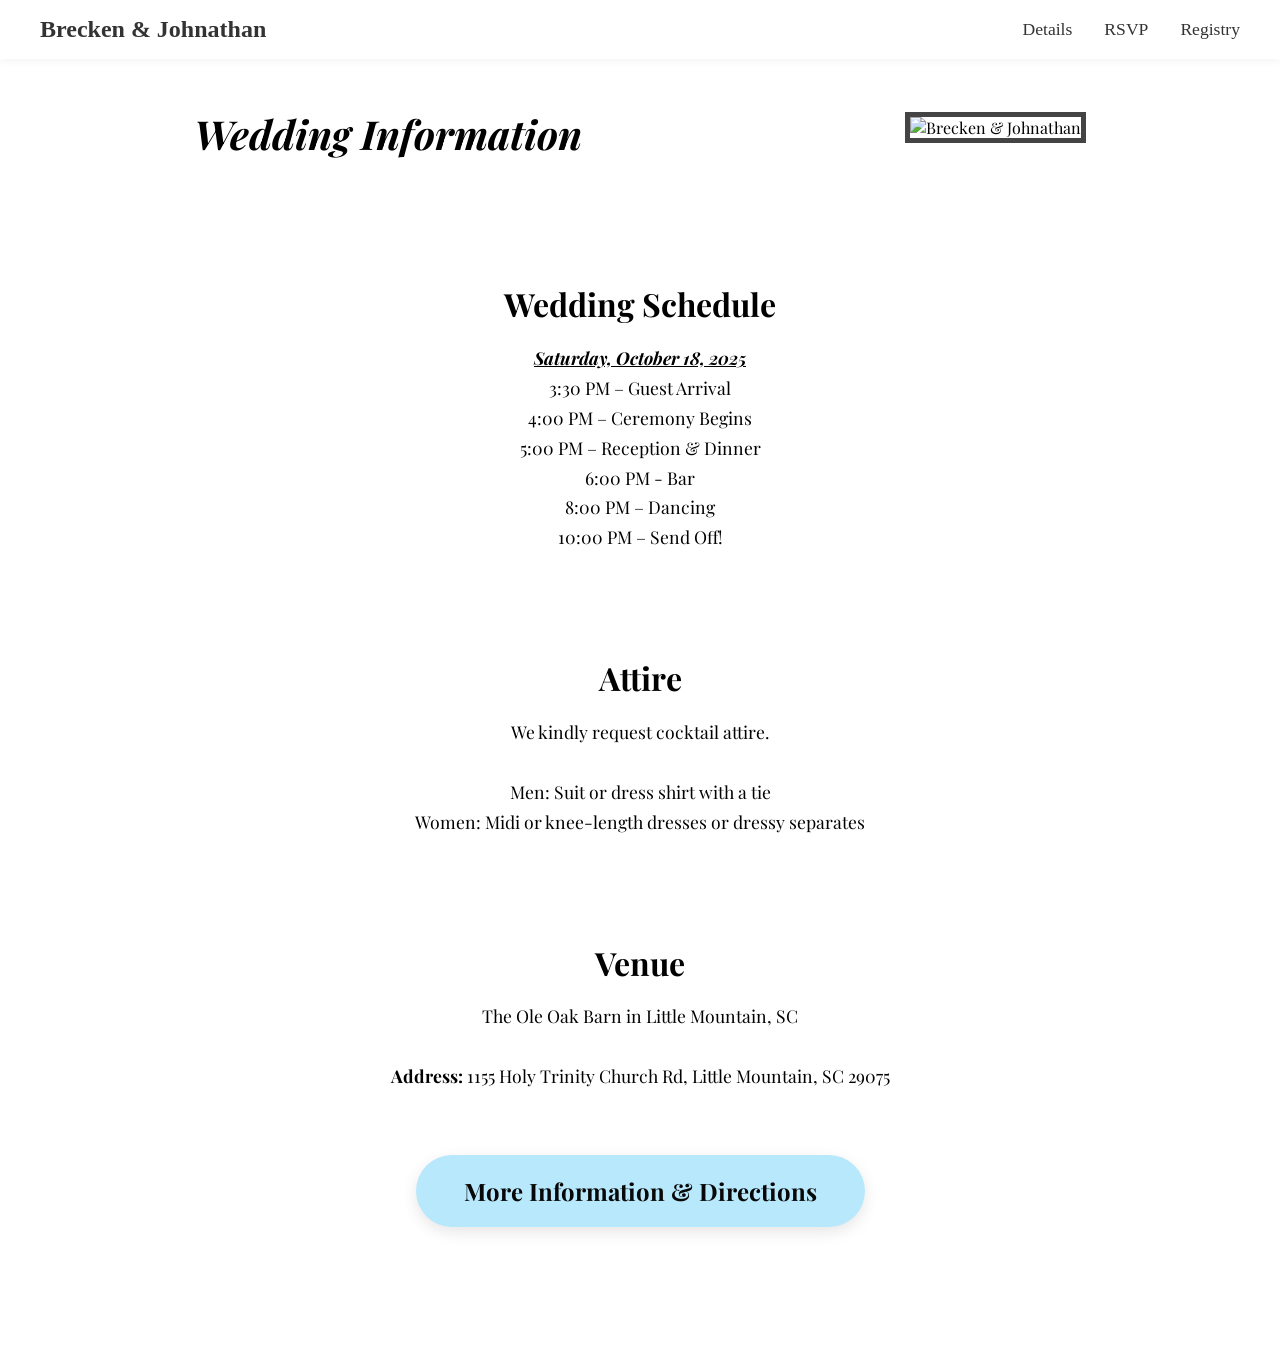
==== details.html @ dc2cf3fb "Add files via upload" ====
<!DOCTYPE html>
<html lang="en">
    <head>
        <meta charset="UTF-8" />
        <meta name="viewport" content="width=device-width, initial-scale=1.0" />
        <title>Quinn's Wedding</title>
        <link rel="stylesheet" href="style.css" />
      </head>
      
<body>
    <nav class="navbar">
        <div class="nav-container">
          <a href="index.html" class="logo">Brecken & Johnathan</a>
      
          <div class="menu-toggle" id="mobile-menu">
            <span></span>
            <span></span>
            <span></span>
          </div>
      
          <ul class="nav-links" id="nav-links">
            <li><a href="index.html">Details</a></li>
            <li><a href="https://duke.qualtrics.com/jfe/form/SV_1TUlJREQml8gJNk">RSVP</a></li>
            <li><a href="https://www.amazon.com/wedding/registry/YRT7P6FN5E8E">Registry</a></li>
          </ul>
        </div>
      </nav>
      
      

  <div class="container">
    <div class="text-section">
      <h1><em>Wedding Information</em></h1>
      <!--- <a class="button" href="#">Our Story</a> -->
    </div>
    <div class="image-section">
      <img src="images/infopic.JPG" alt="Brecken & Johnathan">
    </div>
  </div>


  <html lang="en">
  <head>
    <meta charset="UTF-8" />
    <meta name="viewport" content="width=device-width, initial-scale=1.0"/>
    <title>Quinn Wedding Website</title>
    <link href="https://fonts.googleapis.com/css2?family=Playfair+Display:wght@500;700&display=swap" rel="stylesheet" />
    <style>
      html {
        scroll-behavior: smooth;
      }
  
      body {
        margin: 0;
        font-family: 'Playfair Display', serif;
        background-color: #fff;
        color: #000;
      }
  
      .section {
        padding: 0px 20px 60px 20px;
        max-width: 900px;
        margin: 0 auto;
      }
  
      .section h2 {
        text-align: center;
        font-size: 2rem;
        font-weight: 700;
        margin-bottom: 0.1rem;
      }
  
      .section p {
        font-size: 1.1rem;
        line-height: 1.7;
        text-align: center;
      }
  
      .section img {
        display: block;
        max-width: 300px;
        width: 100%;
        margin: 2rem auto;
        border: 3px solid #444;
      }
  
      /* Welcome Block */
      .hero {
        display: flex;
        flex-wrap: wrap;
        align-items: center;
        justify-content: center;
        padding: 120px 30px 60px 30px;
      }
  
      .hero .text {
        flex: 1;
        min-width: 300px;
        max-width: 600px;
        padding: 10px;
      }
  
      .hero .text h1 {
        font-size: 2.6rem;
        font-weight: 700;
        margin-bottom: 2px;
      }
  
      .hero .text p {
        font-size: 1.2rem;
        font-weight: 500;
      }
  
      .hero img {
        flex: 1;
        max-width: 400px;
        width: 100%;
        border: 3px solid #333;
        margin: 20px;
      }
  
      @media (max-width: 768px) {
        .hero {
          flex-direction: column;
        }
  
        .navbar a {
          display: inline-block;
          margin: 0.5rem 0.75rem;
        }
  
        .section h2 {
          font-size: 1.6rem;
        }

        .venue-button {
            display: inline-block;
            margin-top: 20px;
            padding: 12px 24px;
            background-color: #333;
            color: #fff;
            font-size: 1rem;
            text-decoration: none;
            border-radius: 5px;
            font-family: 'Playfair Display', serif;
            transition: background 0.3s ease;
        }
        .button-wrapper {
            text-align: center;
            margin: 2rem 0
            }

        .pretty-button {
            background-color: #f3e8e2; /* Soft blush tone */
            color: #5a4742;           /* Warm neutral brown */
            font-family: 'Playfair Display', serif;
            font-size: 1rem;
            padding: 12px 28px;
            border: 1.5px solid #e6d6cf;
            border-radius: 40px;
            text-decoration: none;
            transition: all 0.3s ease;
            display: inline-block;
            }

        .pretty-button:hover {
            background-color: #e6d6cf;
            color: #3c2e2a;
            border-color: #d2bfb7;
            }
        .venue-button:hover {
            background-color: #555;
}

}


    </style>
  </head>
  <body>
  
    <!-- Schedule -->
    <section class="section" id="schedule">
      <h2>Wedding Schedule</h2>
      <p>
        <em><u><b>Saturday, October 18, 2025</b></u></em><br>
        3:30 PM – Guest Arrival<br>
        4:00 PM – Ceremony Begins<br>
        5:00 PM – Reception & Dinner<br>
        6:00 PM - Bar<br>
        8:00 PM – Dancing<br>
        10:00 PM – Send Off!
      </p>
      <!----<img src="schedule-photo.jpg" alt="Wedding decor"> !--->
    </section>
  
    <!-- Attire -->
    <section class="section" id="attire">
      <h2>Attire</h2>
      <p>
        We kindly request cocktail attire.<br><br>
        Men: Suit or dress shirt with a tie<br>
        Women: Midi or knee-length dresses or dressy separates
      </p>
      <!----<img src="attire-photo.jpg" alt="Attire inspiration"> !---->
    </section>
  
    <!-- Venue -->
    <section class="section" id="venue">
      <h2>Venue</h2>
      <p>
        The Ole Oak Barn in Little Mountain, SC<br><br>
        <strong>Address:</strong> 1155 Holy Trinity Church Rd, Little Mountain, SC 29075
      </p>
      <div class="rsvp-section">
        <a href="location.html" target = "_blank" class = "details-button">More Information & Directions</a>
      </div>
    </section>
  
  
  </body>
  </html>
  

</body>
---- style.css ----
html {
    scroll-behavior: smooth;
  }  
/* NAVIGATION BAR */
.navbar {
    font-family: Cambria, Cochin, Georgia, Times, 'Times New Roman', serif;
    position: fixed;
    top: 0;
    width: 100%;
    background-color: white;
    z-index: 1000;
    box-shadow: 0 2px 8px rgba(0,0,0,0.05);
  }
  
  .nav-container {
    max-width: 1200px;
    margin: 0 auto;
    padding: 1rem 2rem;
    display: flex;
    justify-content: space-between;
    align-items: center;
  }
  
  .logo {
    font-family: Cambria, Cochin, Georgia, Times, 'Times New Roman', serif;
    font-size: 1.5rem;
    font-weight: bold;
    text-decoration: none;
    color: #333;
  }
  
  .nav-links {
    
    list-style: none;
    display: flex;
    gap: 2rem;
    margin: 0;
    padding: 0;
  }
  
  .nav-links li a {
    text-decoration: none;
    font-size: 1.1rem;
    color: #333;
    transition: color 0.3s ease;
  }
  
  .nav-links li a:hover {
    color: black;
  }

  /* Hamburger Icon */
.menu-toggle {
    display: none;
    flex-direction: column;
    cursor: pointer;
    gap: 5px;
  }
  
  .menu-toggle span {
    height: 3px;
    width: 25px;
    background: #333;
    border-radius: 2px;
    transition: 0.3s;
  }
  
  /* Mobile styles */
  @media (max-width: 768px) {
    .menu-toggle {
      display: flex;
    }
  
    .nav-links {
      display: none;
      flex-direction: column;
      width: 100%;
      margin-top: 1rem;
      gap: 0;
    }
  
    .nav-links.active {
      display: flex;
    }
  
    .nav-links li a {
      padding: 1rem;
      border-top: 1px solid #eee;
      color: #333;
      width: 100%;
      display: block;
      transition: background-color 0.3s ease;
    }
  
    .nav-links li a:hover {
      background-color: #f0f0f0;
      color: black;
    }
  }
  
  /* Hamburger open animation (optional) */
  .menu-toggle.open span:nth-child(1) {
    transform: rotate(45deg) translate(5px, 5px);
  }
  
  .menu-toggle.open span:nth-child(2) {
    opacity: 0;
  }
  
  .menu-toggle.open span:nth-child(3) {
    transform: rotate(-45deg) translate(6px, -6px);
  }
  
  

body {
    margin: 0;
    padding: 0;
    font-family: 'Garamond', serif;
    background-color: white;
    color: black;
  }
  
  .container {
    display: flex;
    justify-content: space-around;
    align-items: center;
    padding: 5rem 2rem;
    flex-wrap: wrap;
  }
  
  .text-section {
    max-width: 500px;
  }
  
  .text-section h1 {
    font-size: 2.5rem;
    font-style: italic;
    margin-bottom: 1rem;
  }
  
  .text-section .thank-you {
    font-weight: bold;
    font-size: 1.2rem;
    margin-bottom: 2rem;
  }
  
  .button {
    display: inline-block;
    border: 2px solid black;
    padding: 0.75rem 1.5rem;
    font-size: 1.2rem;
    text-decoration: none;
    color: black;
    transition: background-color 0.3s ease;
  }
  
  .button:hover {
    background-color: #f0f0f0;
  }
  
  .image-section img {
    max-width: 800px;
    max-height: 400px;
    border: 5px solid #444;
    object-fit: cover;
  }

  .image-section-vert img {
    max-width: 800px;
    border: 5px solid #444;
    object-fit: cover;
  }

  .details-section {
    font-family: 'Merriweather', serif;
    text-align: center;
    margin: 2rem auto;
    padding: 4rem;
  }

  .details-section h2{
    font-family: 'Lucida Sans', 'Lucida Sans Regular', 'Lucida Grande', 'Lucida Sans Unicode', Geneva, Verdana, sans-serif;
  }
  
  .details-section img {
    max-width: 50%;
    height: auto;
    border-radius: 10px;
  }

  .location-card {
    display: flex;
    flex-wrap: wrap;
    align-items: center;
    justify-content: space-between;
    background-color: #c5e6e9;
    border-radius: 20px;
    padding: 3rem;
    margin: 4rem auto;
    max-width: 1200px;
    transition: transform 0.3s ease;
  }
  
  .location-card:hover {
    transform: scale(1.02);
  }
  
  .location-text {
    font-family: Cambria, Cochin, Georgia, Times, 'Times New Roman', serif;
    flex: 1 1 45%;
    color: black;
    padding-right: 2rem;
  }
  
  .location-text h2 {
    font-size: 2.5rem;
    font-weight: bold;
    margin-bottom: 1rem;
  }
  
  .location-text h2 span {
    color: black;
  }
  
  .location-text p {
    font-size: 1.2rem;
    margin-bottom: 2rem;
  }
  
  .learn-more {
    display: inline-block;
    padding: 0.75rem 1.5rem;
    background-color: white;
    color: #000000;
    font-weight: bold;
    border-radius: 30px;
    text-decoration: none;
    transition: background-color 0.3s ease;
  }
  
  .learn-more:hover {
    background-color: #f0f0f0;
  }
  
  .location-photo {
    flex: 1 1 45%;
  }
  
  .location-photo img {
    max-width: 100%;
    border-radius: 15px;
  }
   
  .rsvp-section {
    display: flex;
    justify-content: center;
    margin: 4rem 0;
  }
  
  
  .rsvp-button {
    display: inline-block;
    padding: 1.25rem 3rem; 
    font-size: 1.5rem;     
    background-color: #f8b7fc;
    color: white;
    font-weight: bold;
    border-radius: 50px;
    text-decoration: none;
    transition: transform 0.3s ease, background-color 0.3s ease;
    box-shadow: 0 5px 15px rgba(0,0,0,0.1);
  }
  
  
  .rsvp-button:hover {
    background-color: #d89e00;
    transform: scale(1.05);
  }

  .details-button {
    display: inline-block;
    padding: 1.25rem 3rem; 
    font-size: 1.5rem;     
    background-color: #b7e8fc;
    color: rgb(9, 8, 8);
    font-weight: bold;
    border-radius: 50px;
    text-decoration: none;
    transition: transform 0.3s ease, background-color 0.3s ease;
    box-shadow: 0 5px 15px rgba(0,0,0,0.1);
  }
  
  /* ---------------------------- */
/* 🌐 RESPONSIVE DESIGN BELOW  */
/* ---------------------------- */

@media (max-width: 768px) {
    /* Navbar stacks links if needed */
    .nav-container {
      flex-direction: column;
      align-items: flex-start;
    }
  
    .nav-links {
      flex-direction: column;
      gap: 1rem;
      margin-top: 1rem;
      width: 100%;
    }
  
    .nav-links li {
      width: 100%;
    }
  
    .nav-links li a {
      display: block;
      padding: 0.75rem 0;
      width: 100%;
    }
  
    /* Container sections stack vertically */
    .container {
      flex-direction: column;
      align-items: center;
      padding: 3rem 1rem;
    }
  
    .text-section,
    .image-section {
      max-width: 100%;
      text-align: center;
    }
  
    .image-section img {
      max-width: 100%;
    }
  
    .details-section img {
      max-width: 90%;
    }
  
    /* Location card stacks */
    .location-card {
      flex-direction: column;
      padding: 2rem 1rem;
      text-align: center;
    }
  
    .location-text,
    .location-photo {
      width: 100%;
      padding: 0;
    }
  
    .location-photo img {
      max-width: 100%;
    }
  
    /* RSVP button scales better */
    .rsvp-button {
      width: 80%;
      font-size: 1.3rem;
      padding: 1.2rem 0;
      text-align: center;
    }
  
    /* Optional spacing adjustments */
    .location-text h2 {
      font-size: 4rem;
    }
  
    .location-text p {
      font-size: 3rem;
    }
  }
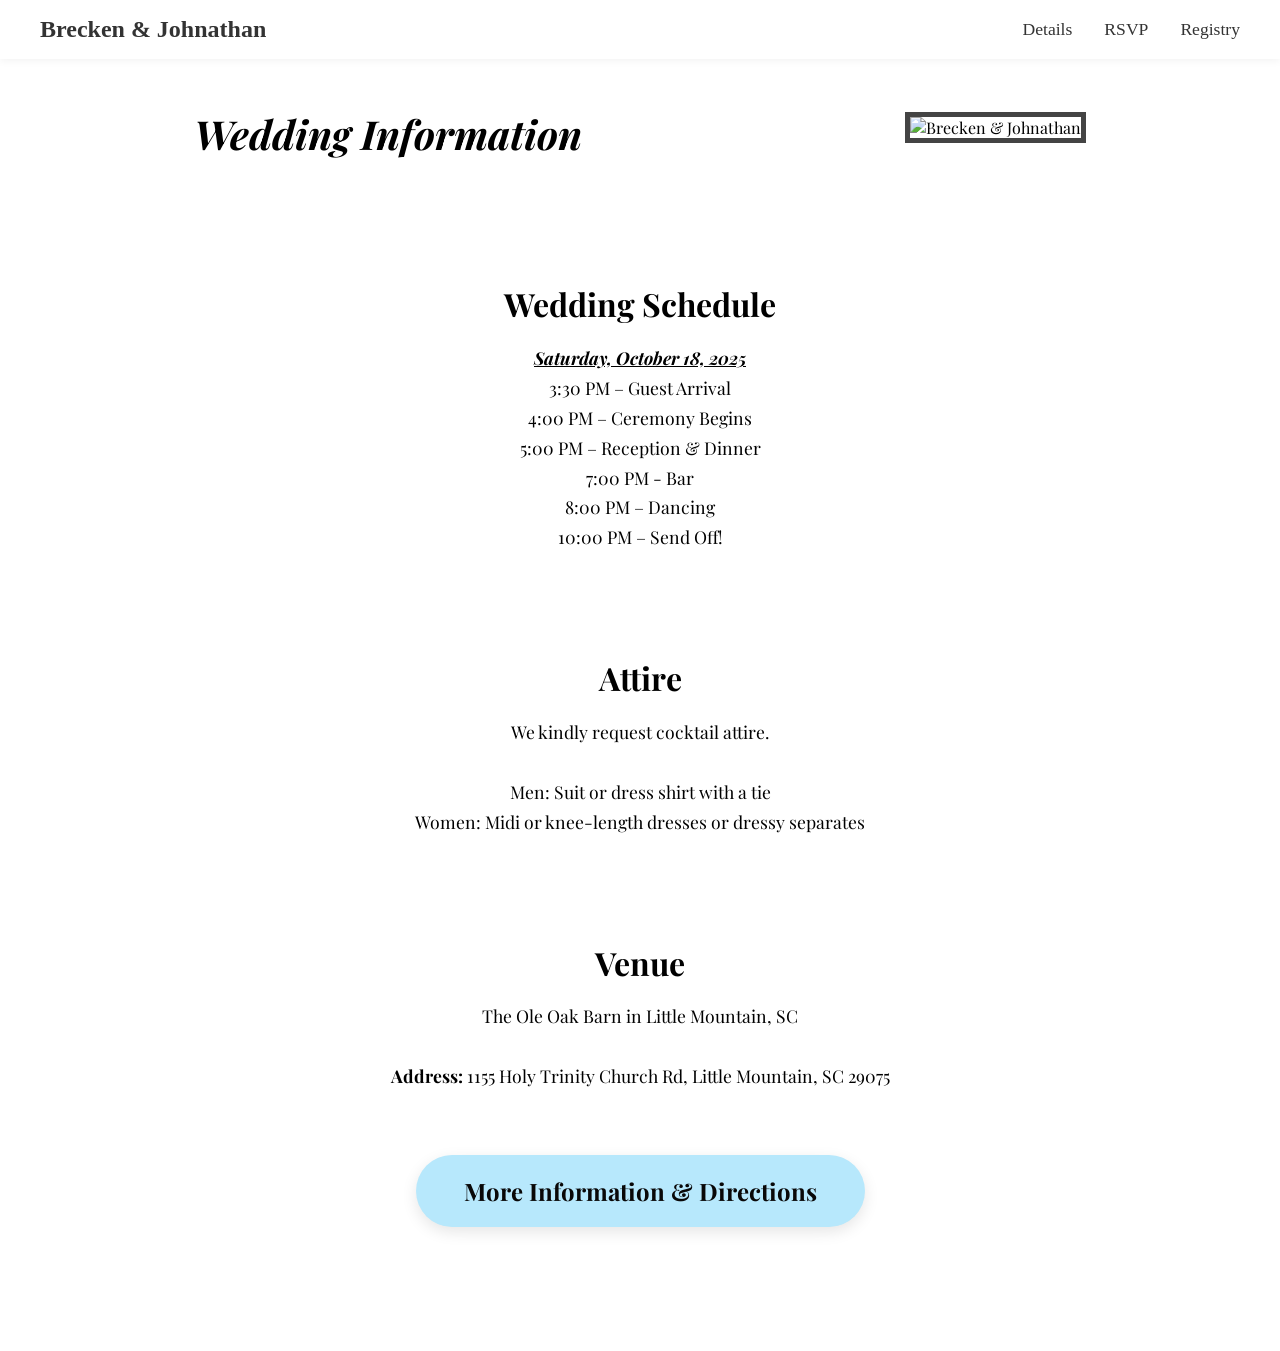
==== commit 6b59f782: "details.html" ====
--- a/details.html
+++ b/details.html
@@ -3,7 +3,7 @@
     <head>
         <meta charset="UTF-8" />
         <meta name="viewport" content="width=device-width, initial-scale=1.0" />
-        <title>Quinn's Wedding</title>
+        <title>Brecken & Johnathan's Wedding</title>
         <link rel="stylesheet" href="style.css" />
       </head>
       
@@ -43,7 +43,7 @@
   <head>
     <meta charset="UTF-8" />
     <meta name="viewport" content="width=device-width, initial-scale=1.0"/>
-    <title>Quinn Wedding Website</title>
+    <title>Brecken & Johnathan's Wedding Website</title>
     <link href="https://fonts.googleapis.com/css2?family=Playfair+Display:wght@500;700&display=swap" rel="stylesheet" />
     <style>
       html {
@@ -187,7 +187,7 @@
         3:30 PM – Guest Arrival<br>
         4:00 PM – Ceremony Begins<br>
         5:00 PM – Reception & Dinner<br>
-        6:00 PM - Bar<br>
+        7:00 PM - Bar<br>
         8:00 PM – Dancing<br>
         10:00 PM – Send Off!
       </p>
